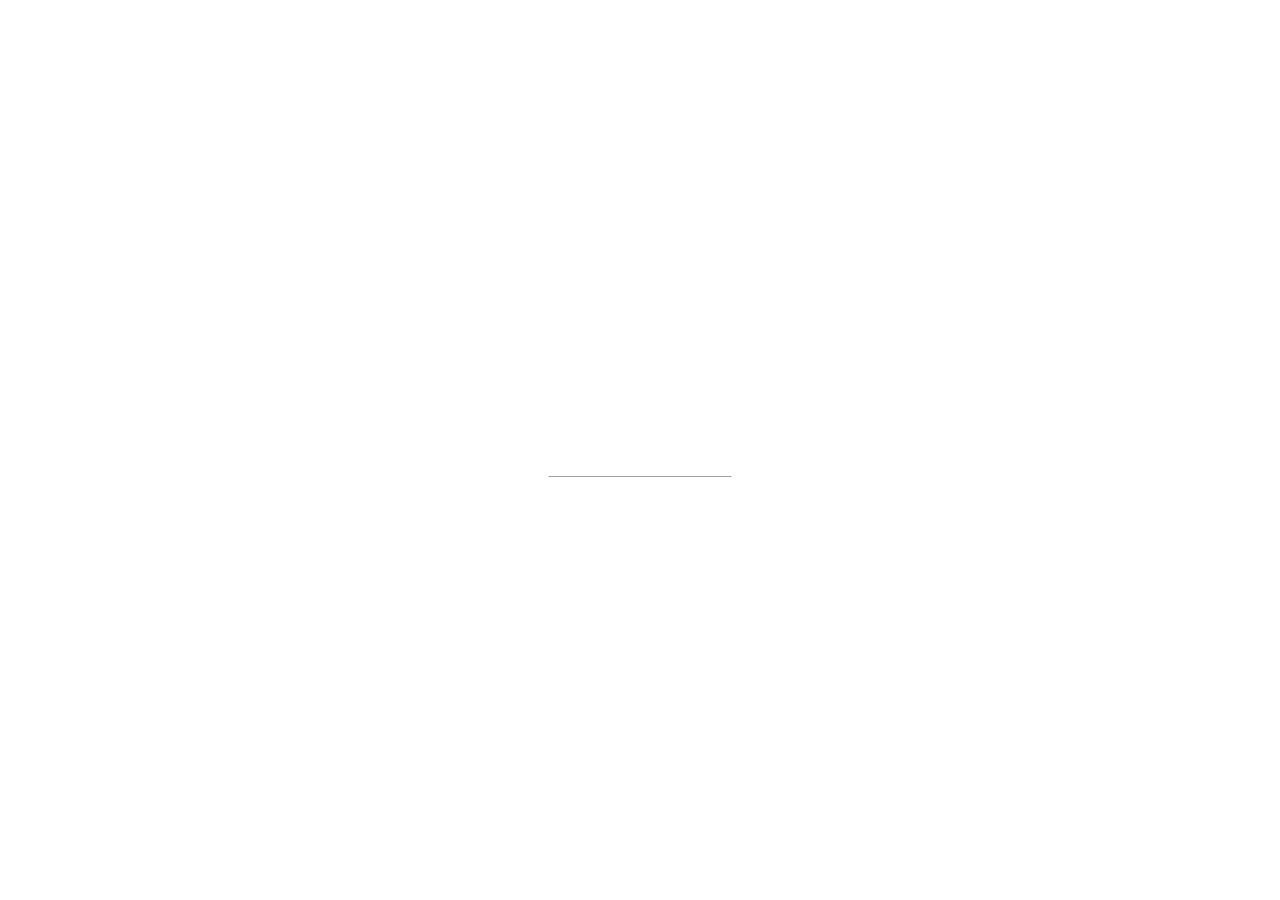
==== index.html @ 5cbbba92 "first commit" ====
<!DOCTYPE html>
<html>
<title> Yogdaan </title>
<meta charset="UTF-8">
<meta name="viewport" content="width=device-width, initial-scale=1">
<link rel="stylesheet" href="https://www.w3schools.com/w3css/4/w3.css">
<link rel="stylesheet" href="https://fonts.googleapis.com/css?family=Raleway">
<style>
body,h1 {font-family: "Raleway", sans-serif}
body, html {height: 100%}
.bgimg {
  background-image: 1.jpg;
  min-height: 100%;
  background-position: center;
  background-size: cover;
}
</style>
<body>

<div class="bgimg w3-display-container w3-animate-opacity w3-text-white">
  <div class="w3-display-middle">
    <h1 class="w3-jumbo w3-animate-top">COMING SOON</h1>
    <hr class="w3-border-grey" style="margin:auto;width:40%">
    <p class="w3-large w3-center">2 days left</p>
  </div>
</div>

</body>
</html>
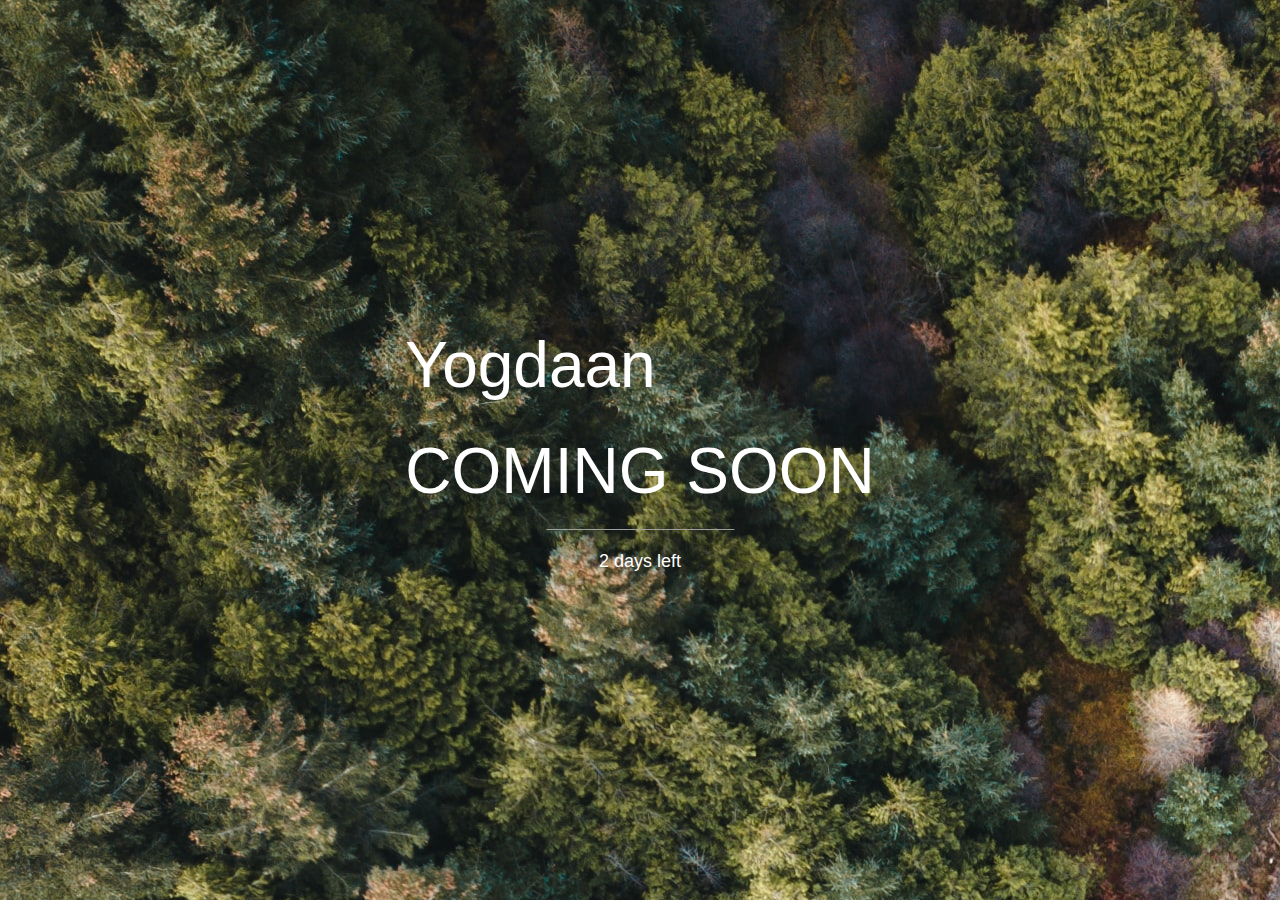
==== commit 580ba547: "repaired index.html" ====
--- a/index.html
+++ b/index.html
@@ -6,19 +6,18 @@
 <link rel="stylesheet" href="https://www.w3schools.com/w3css/4/w3.css">
 <link rel="stylesheet" href="https://fonts.googleapis.com/css?family=Raleway">
 <style>
-body,h1 {font-family: "Raleway", sans-serif}
 body, html {height: 100%}
 .bgimg {
-  background-image: 1.jpg;
   min-height: 100%;
   background-position: center;
   background-size: cover;
 }
 </style>
-<body>
+<body background="1.jpg">
 
 <div class="bgimg w3-display-container w3-animate-opacity w3-text-white">
   <div class="w3-display-middle">
+    <h1 class="w3-jumbo w3-animate-top">Yogdaan</h1>
     <h1 class="w3-jumbo w3-animate-top">COMING SOON</h1>
     <hr class="w3-border-grey" style="margin:auto;width:40%">
     <p class="w3-large w3-center">2 days left</p>
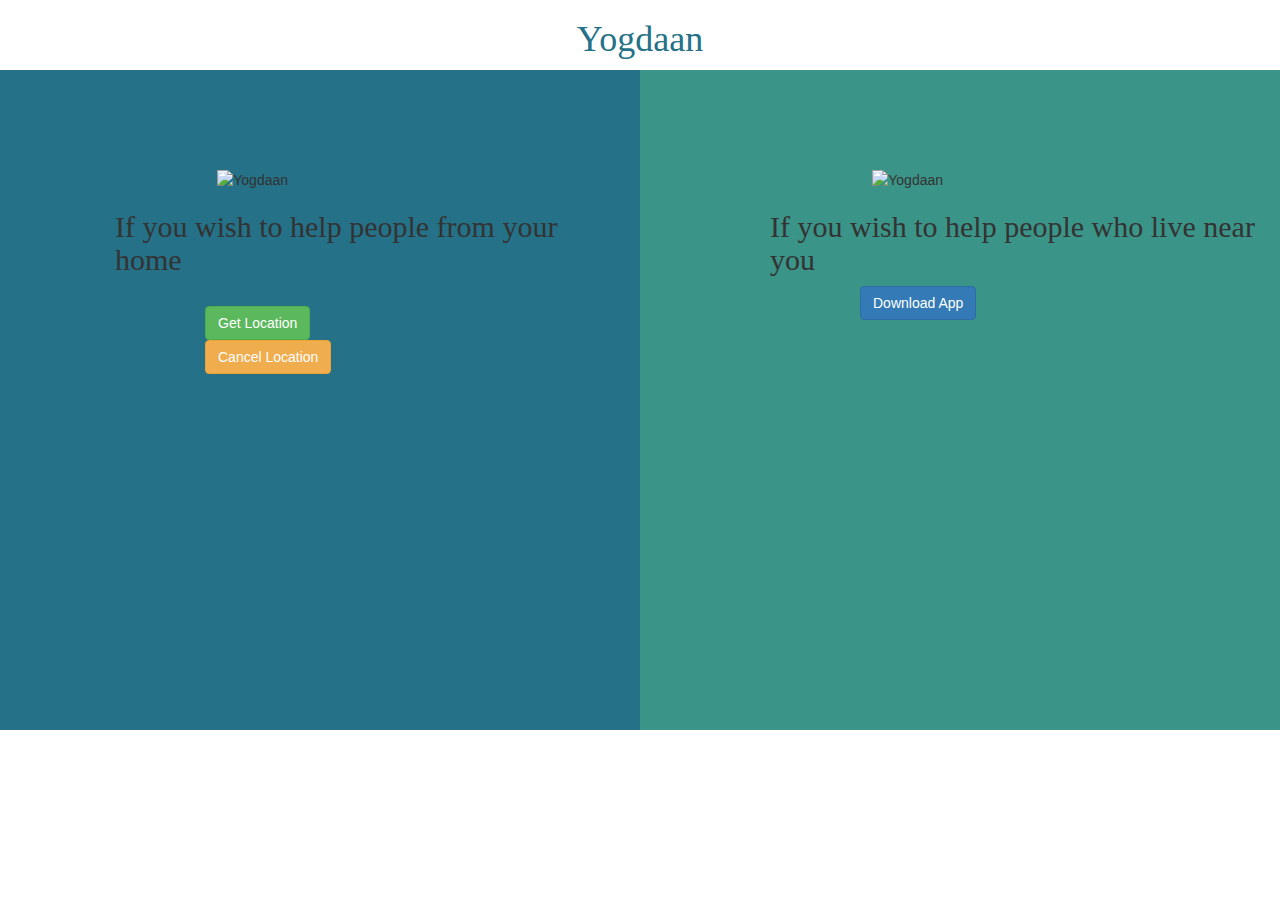
==== commit 1fa3f47e: "firebase" ====
--- a/index.html
+++ b/index.html
@@ -1,28 +1,70 @@
-<!DOCTYPE html>
-<html>
-<title> Yogdaan </title>
-<meta charset="UTF-8">
-<meta name="viewport" content="width=device-width, initial-scale=1">
-<link rel="stylesheet" href="https://www.w3schools.com/w3css/4/w3.css">
-<link rel="stylesheet" href="https://fonts.googleapis.com/css?family=Raleway">
-<style>
-body, html {height: 100%}
-.bgimg {
-  min-height: 100%;
-  background-position: center;
-  background-size: cover;
-}
-</style>
-<body background="1.jpg">
-
-<div class="bgimg w3-display-container w3-animate-opacity w3-text-white">
-  <div class="w3-display-middle">
-    <h1 class="w3-jumbo w3-animate-top">Yogdaan</h1>
-    <h1 class="w3-jumbo w3-animate-top">COMING SOON</h1>
-    <hr class="w3-border-grey" style="margin:auto;width:40%">
-    <p class="w3-large w3-center">2 days left</p>
-  </div>
-</div>
-
-</body>
-</html>
+<!DOCTYPE html>
+<html>
+<head>
+<meta name="viewport" content="width=device-width, initial-scale=1">
+<link rel="stylesheet" href="https://maxcdn.bootstrapcdn.com/bootstrap/3.4.1/css/bootstrap.min.css">
+  <script src="https://ajax.googleapis.com/ajax/libs/jquery/3.5.1/jquery.min.js"></script>
+  <script src="https://maxcdn.bootstrapcdn.com/bootstrap/3.4.1/js/bootstrap.min.js"></script>
+<style>
+* {
+  box-sizing: border-box;
+}
+
+/* Create two equal columns that floats next to each other */
+.column {
+  float: left;
+  width: 50%;
+  padding: 10px;
+  height: 660px;
+}
+
+/* Clear floats after the columns */
+.row:after {
+  content: "";
+  display: table;
+  clear: both;
+}
+h1{
+    text-align: center;
+    color:rgb(36, 113, 136);
+    font-family: 'Times New Roman', Times, serif;
+}
+button {
+    width: max-width ;
+    margin-left: 210px;
+}
+button:hover{
+    background-color:rgba(197, 130, 164, 0.2);
+}
+img {
+  display: block;
+  margin-left: auto;
+  margin-right: auto;
+  margin-top: 90px;
+}
+h2 {
+    margin-left: 120px;
+    font-family: 'Times New Roman', Times, serif;
+}
+</style>
+</head>
+<body>
+
+<h1>Yogdaan</h1>
+
+<div class="row">
+  <div class="column" style="background-color:rgb(36, 113, 136);">
+    <img src="images/give.jpg" alt="Yogdaan" class="centre" style="width: 30%;">
+    <h2>If you wish to help people from your home</h2><br>
+    <button type="button" class="btn btn-success">Get Location</button>
+    <button type="button" class="btn btn-warning">Cancel Location</button>
+  </div>
+  <div class="column" style="background-color:rgb(59, 148, 136);">
+    <img src="images/india.jpg" alt="Yogdaan" class="centre" style="width: 30%;">
+    <h2>If you wish to help people who live near you</h2>
+    <button type="button" class="btn btn-primary">Download App</button>
+  </div>
+</div>
+
+</body>
+</html>
